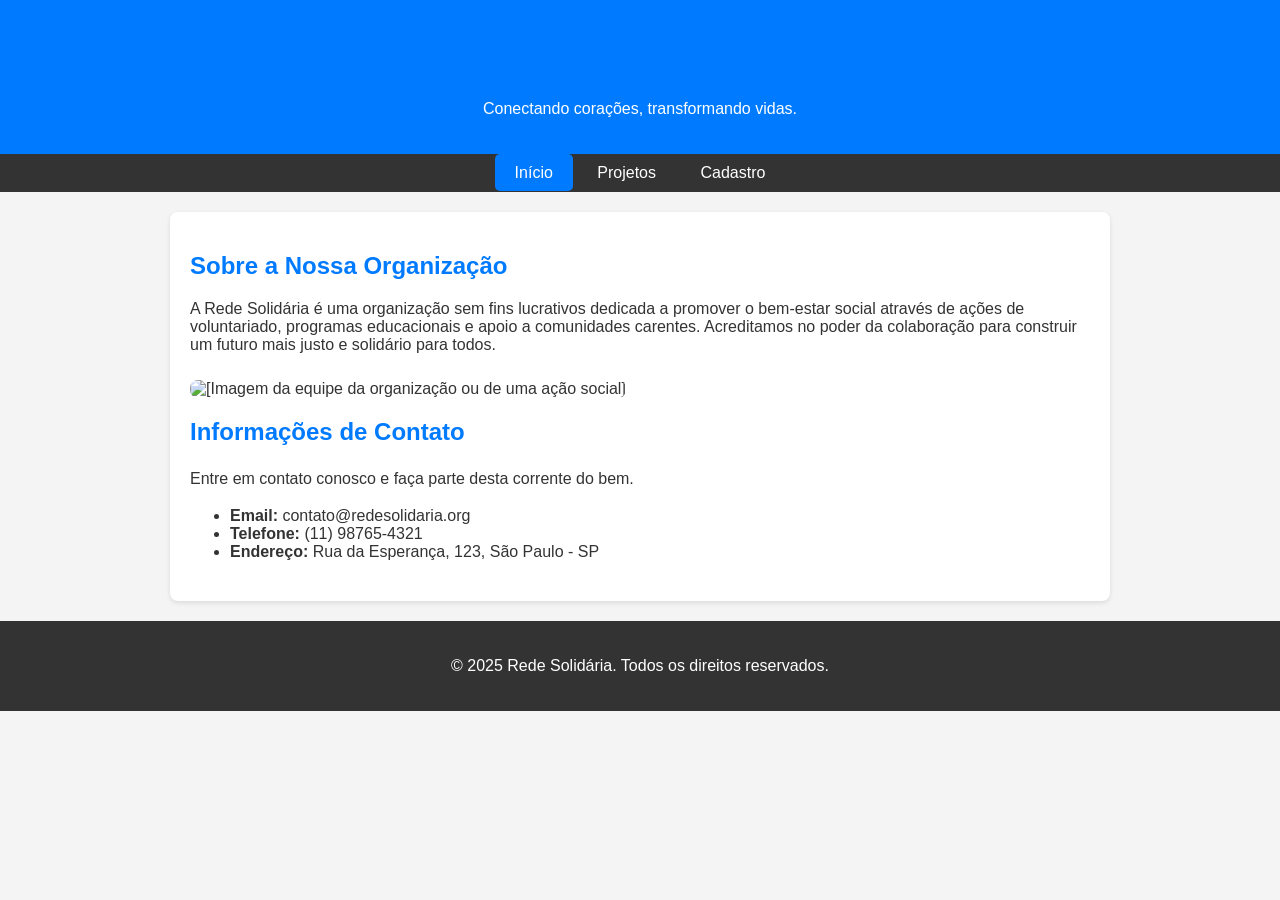
==== index.html @ 72d344cf "Add files via upload" ====
<!DOCTYPE html>
<html lang="pt-BR">
<head>
    <meta charset="UTF-8">
    <meta name="viewport" content="width=device-width, initial-scale=1.0">
    <title>Rede Solidária - Início</title>
    <!-- Estilização interna básica para focar no HTML -->
    <style>
        body {
            font-family: Arial, sans-serif;
            margin: 0;
            background-color: #f4f4f4;
            color: #333;
        }
        header {
            background-color: #007bff;
            color: white;
            padding: 20px;
            text-align: center;
        }
        nav {
            background-color: #333;
            padding: 10px;
            text-align: center;
        }
        nav a {
            color: white;
            padding: 10px 20px;
            text-decoration: none;
            border-radius: 5px;
        }
        nav a:hover, nav a.active {
            background-color: #007bff;
        }
        main {
            max-width: 900px;
            margin: 20px auto;
            padding: 20px;
            background-color: white;
            border-radius: 8px;
            box-shadow: 0 2px 5px rgba(0,0,0,0.1);
        }
        section {
            margin-bottom: 20px;
        }
        h1, h2 {
            color: #007bff;
        }
        img {
            max-width: 100%;
            height: auto;
            border-radius: 8px;
            margin-top: 10px;
        }
        footer {
            text-align: center;
            padding: 20px;
            background-color: #333;
            color: white;
            margin-top: 20px;
        }
        .contact-info p {
            line-height: 1.6;
        }
    </style>
</head>
<body>

    <header>
        <h1>Rede Solidária</h1>
        <p>Conectando corações, transformando vidas.</p>
    </header>

    <nav>
        <a href="index.html" class="active">Início</a>
        <a href="projetos.html">Projetos</a>
        <a href="cadastro.html">Cadastro</a>
    </nav>

    <main>
        <section class="about">
            <h2>Sobre a Nossa Organização</h2>
            <p>A Rede Solidária é uma organização sem fins lucrativos dedicada a promover o bem-estar social através de ações de voluntariado, programas educacionais e apoio a comunidades carentes. Acreditamos no poder da colaboração para construir um futuro mais justo e solidário para todos.</p>
            <img src="imagens/organizacao.jpg" alt="[Imagem da equipe da organização ou de uma ação social]">
            <!-- Lembre-se de adicionar uma imagem na sua pasta 'imagens' com o nome 'organizacao.jpg' -->
        </section>

        <section class="contact-info">
            <h2>Informações de Contato</h2>
            <p>Entre em contato conosco e faça parte desta corrente do bem.</p>
            <ul>
                <li><strong>Email:</strong> contato@redesolidaria.org</li>
                <li><strong>Telefone:</strong> (11) 98765-4321</li>
                <li><strong>Endereço:</strong> Rua da Esperança, 123, São Paulo - SP</li>
            </ul>
        </section>
    </main>

    <footer>
        <p>&copy; 2025 Rede Solidária. Todos os direitos reservados.</p>
    </footer>

</body>
</html>
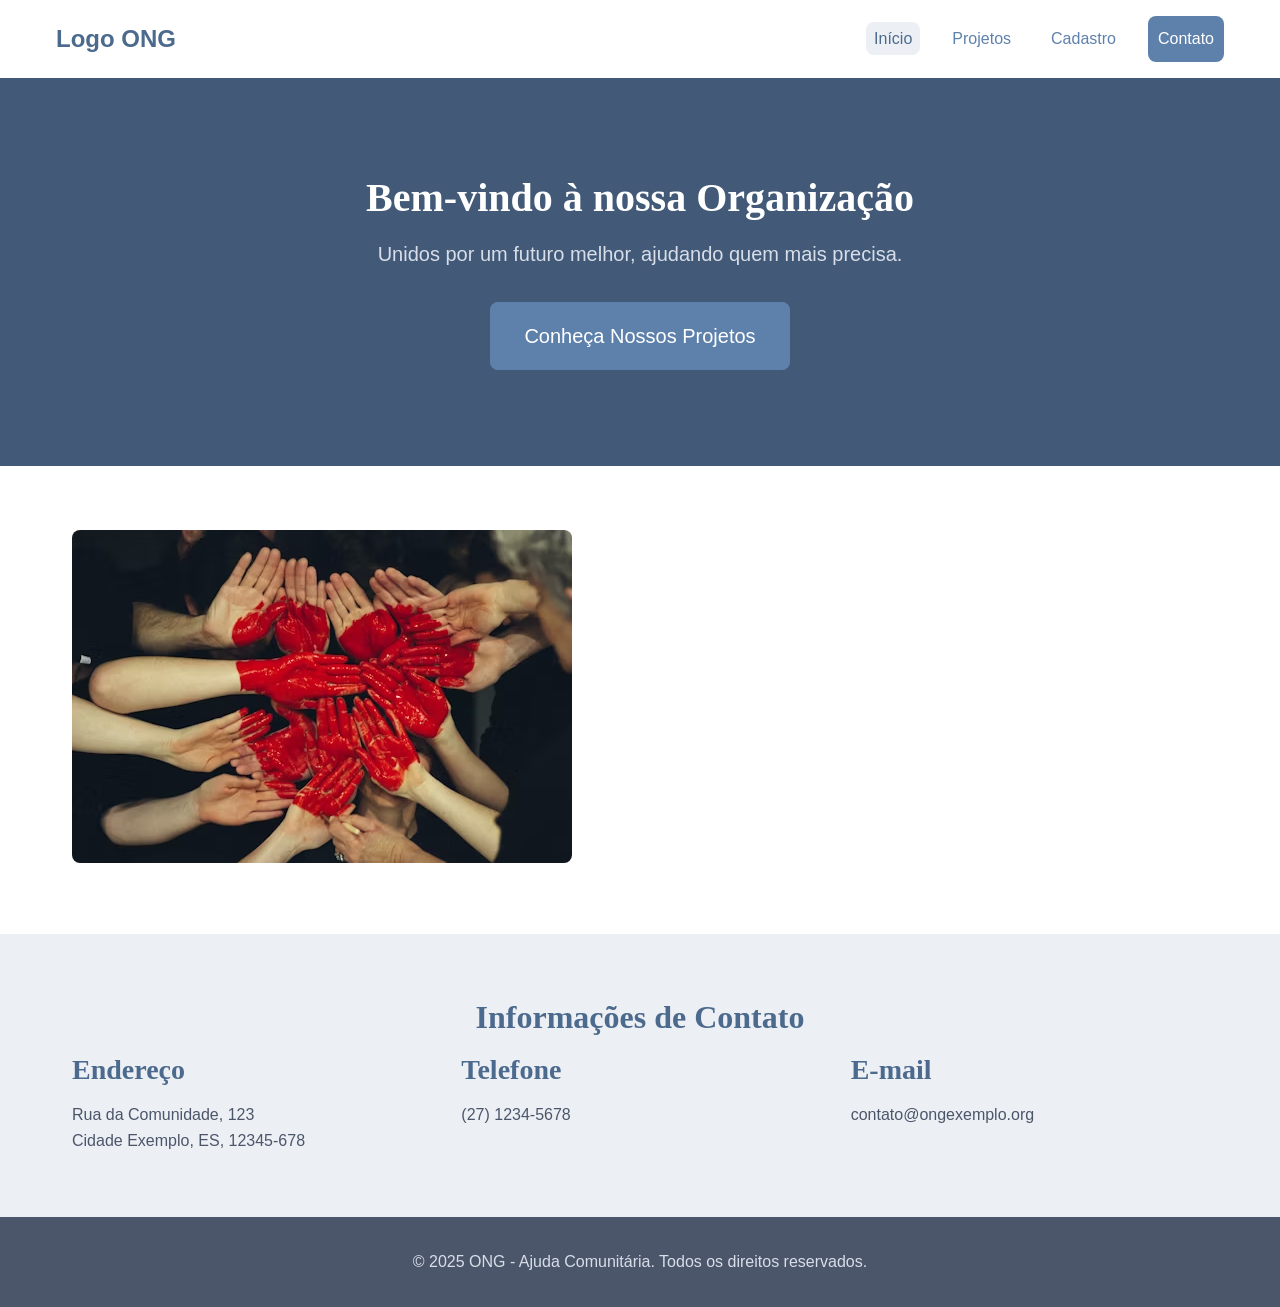
==== commit 93f3643e: "Refactor index.html for new layout and styles Updated the HTML structure and styling for the organiz" ====
--- a/index.html
+++ b/index.html
@@ -3,102 +3,127 @@
 <head>
     <meta charset="UTF-8">
     <meta name="viewport" content="width=device-width, initial-scale=1.0">
-    <title>Rede Solidária - Início</title>
-    <!-- Estilização interna básica para focar no HTML -->
-    <style>
-        body {
-            font-family: Arial, sans-serif;
-            margin: 0;
-            background-color: #f4f4f4;
-            color: #333;
-        }
-        header {
-            background-color: #007bff;
-            color: white;
-            padding: 20px;
-            text-align: center;
-        }
-        nav {
-            background-color: #333;
-            padding: 10px;
-            text-align: center;
-        }
-        nav a {
-            color: white;
-            padding: 10px 20px;
-            text-decoration: none;
-            border-radius: 5px;
-        }
-        nav a:hover, nav a.active {
-            background-color: #007bff;
-        }
-        main {
-            max-width: 900px;
-            margin: 20px auto;
-            padding: 20px;
-            background-color: white;
-            border-radius: 8px;
-            box-shadow: 0 2px 5px rgba(0,0,0,0.1);
-        }
-        section {
-            margin-bottom: 20px;
-        }
-        h1, h2 {
-            color: #007bff;
-        }
-        img {
-            max-width: 100%;
-            height: auto;
-            border-radius: 8px;
-            margin-top: 10px;
-        }
-        footer {
-            text-align: center;
-            padding: 20px;
-            background-color: #333;
-            color: white;
-            margin-top: 20px;
-        }
-        .contact-info p {
-            line-height: 1.6;
-        }
-    </style>
+    <title>ONG - Ajuda Comunitária | Início</title>
+    <!-- Link para o novo arquivo CSS -->
+    <link rel="stylesheet" href="css/style.css">
 </head>
 <body>
+    <!-- 
+      Layout principal usando CSS Grid:
+      O <body> é configurado como um grid de 3 linhas: header, main (flexível), footer.
+    -->
+    <header class="main-header">
+        <div class="container">
+            <a href="index.html" class="logo">Logo ONG</a>
+            
+            <!-- Botão do Menu Hambúrguer (visível no mobile) -->
+            <button class="hamburger-menu" aria-label="Abrir menu">
+                <span></span>
+                <span></span>
+                <span></span>
+            </button>
 
-    <header>
-        <h1>Rede Solidária</h1>
-        <p>Conectando corações, transformando vidas.</p>
+            <!-- Navegação Sofisticada -->
+            <nav class="main-nav">
+                <ul class="nav-links">
+                    <li><a href="index.html" class="active">Início</a></li>
+                    <li class="dropdown">
+                        <a href="projetos.html">Projetos</a>
+                        <!-- Submenu Dropdown -->
+                        <ul class="dropdown-menu">
+                            <li><a href="#voluntariado">Voluntariado</a></li>
+                            <li><a href="#doacoes">Doações</a></li>
+                        </ul>
+                    </li>
+                    <li><a href="cadastro.html">Cadastro</a></li>
+                    <li><a href="#contato" class="btn btn-primary">Contato</a></li>
+                </ul>
+            </nav>
+        </div>
     </header>
 
-    <nav>
-        <a href="index.html" class="active">Início</a>
-        <a href="projetos.html">Projetos</a>
-        <a href="cadastro.html">Cadastro</a>
-    </nav>
-
     <main>
-        <section class="about">
-            <h2>Sobre a Nossa Organização</h2>
-            <p>A Rede Solidária é uma organização sem fins lucrativos dedicada a promover o bem-estar social através de ações de voluntariado, programas educacionais e apoio a comunidades carentes. Acreditamos no poder da colaboração para construir um futuro mais justo e solidário para todos.</p>
-            <img src="imagens/organizacao.jpg" alt="[Imagem da equipe da organização ou de uma ação social]">
-            <!-- Lembre-se de adicionar uma imagem na sua pasta 'imagens' com o nome 'organizacao.jpg' -->
+        <!-- Seção Hero com sistema de grid customizado -->
+        <section class="hero-section text-center">
+            <div class="container">
+                <div class="row">
+                    <!-- Coluna ocupando 10 de 12 espaços, centralizada -->
+                    <div class="col-10 col-offset-1">
+                        <h1>Bem-vindo à nossa Organização</h1>
+                        <p class="lead">Unidos por um futuro melhor, ajudando quem mais precisa.</p>
+                        <a href="projetos.html" class="btn btn-primary btn-lg">Conheça Nossos Projetos</a>
+                    </div>
+                </div>
+            </div>
         </section>
 
-        <section class="contact-info">
-            <h2>Informações de Contato</h2>
-            <p>Entre em contato conosco e faça parte desta corrente do bem.</p>
-            <ul>
-                <li><strong>Email:</strong> contato@redesolidaria.org</li>
-                <li><strong>Telefone:</strong> (11) 98765-4321</li>
-                <li><strong>Endereço:</strong> Rua da Esperança, 123, São Paulo - SP</li>
-            </ul>
+        <!-- Seção "Sobre" com grid de 2 colunas -->
+        <section id="sobre" class="section-padding">
+            <div class="container">
+                <div class="row align-items-center">
+                    <!-- 
+                      Layout responsivo:
+                      - Mobile (padrão): 12 colunas (ocupa a tela toda)
+                      - Desktop (lg): 6 colunas (meia tela)
+                    -->
+                    <div class="col-12 col-lg-6">
+                        <img src="imagens/organizacao.jpg" 
+                             onerror="this.src='https://placehold.co/600x400'" 
+                             alt="Equipe da organização em um evento comunitário" class="img-fluid rounded-corners">
+                    </div>
+                </div>
+            </div>
         </section>
+
+        <!-- Seção de Contato -->
+        <section id="contato" class="section-padding bg-light">
+            <div class="container">
+                <h2 class="text-center">Informações de Contato</h2>
+                <div class="row">
+                    <div class="col-12 col-md-6 col-lg-4">
+                        <div class="contact-info-item">
+                            <h3>Endereço</h3>
+                            <p>Rua da Comunidade, 123<br>Cidade Exemplo, ES, 12345-678</p>
+                        </div>
+                    </div>
+                    <div class="col-12 col-md-6 col-lg-4">
+                        <div class="contact-info-item">
+                            <h3>Telefone</h3>
+                            <p>(27) 1234-5678</p>
+                        </div>
+                    </div>
+                    <div class="col-12 col-lg-4">
+                        <div class="contact-info-item">
+                            <h3>E-mail</h3>
+                            <p>contato@ongexemplo.org</p>
+                        </div>
+                    </div>
+                </div>
+            </div>
+        </section>
+        
+        <!-- Exemplo de Componente de Feedback (Modal) - (controlado via JS, não implementado) -->
+        <!-- 
+        <div class="modal-backdrop">
+            <div class="modal">
+                <h3>Título do Modal</h3>
+                <p>Este é um componente de modal para feedback.</p>
+                <button class="btn btn-secondary">Fechar</button>
+            </div>
+        </div>
+        -->
+
     </main>
 
-    <footer>
-        <p>&copy; 2025 Rede Solidária. Todos os direitos reservados.</p>
+    <footer class="main-footer">
+        <div class="container">
+            <p>&copy; 2025 ONG - Ajuda Comunitária. Todos os direitos reservados.</p>
+        </div>
     </footer>
 
+    <!-- Script de Máscaras e Menu (Atualizado) -->
+    <script src="js/main.js"></script>
 </body>
 </html>
+
+
--- a/css/style.css
+++ b/css/style.css
@@ -0,0 +1,589 @@
+/* --- 0. Root / Variáveis CSS --- */
+/* Definimos cores, fontes e espaçamentos aqui para reutilização */
+:root {
+    --color-primary: #5E81AC; /* Azul */
+    --color-primary-dark: #4C6A8D;
+    --color-secondary: #8FBCBB; /* Verde Água */
+    --color-text: #4C566A; /* Cinza Escuro */
+    --color-text-light: #D8DEE9; /* Cinza Claro */
+    --color-bg: #FFFFFF;
+    --color-bg-light: #ECEFF4; /* Cinza de Fundo */
+    --color-border: #E5E9F0;
+    --color-success: #A3BE8C; /* Verde */
+    --color-danger: #BF616A; /* Vermelho */
+    --color-info: #88C0D0; /* Azul Claro */
+
+    --font-family-base: 'Inter', -apple-system, BlinkMacSystemFont, "Segoe UI", Roboto, "Helvetica Neue", Arial, sans-serif;
+    --font-family-heading: 'Roboto Slab', serif; /* Exemplo de outra fonte para títulos */
+
+    --spacing-base: 1rem; /* 16px */
+    --border-radius: 8px;
+    --box-shadow: 0 4px 12px rgba(0,0,0,0.05);
+}
+
+/* --- 1. Base, Reset e Helpers --- */
+*,
+*::before,
+*::after {
+    box-sizing: border-box;
+    margin: 0;
+    padding: 0;
+}
+
+body {
+    font-family: var(--font-family-base);
+    color: var(--color-text);
+    background-color: var(--color-bg);
+    line-height: 1.6;
+    
+    /* REQUISITO: Implementar leiaute principal usando CSS grid
+      Isso força o footer a ficar no final, mesmo em páginas com pouco conteúdo.
+    */
+    display: grid;
+    grid-template-rows: auto 1fr auto; /* Header, Main (flexível), Footer */
+    min-height: 100vh;
+}
+
+a {
+    color: var(--color-primary);
+    text-decoration: none;
+    transition: color 0.3s ease;
+}
+
+a:hover {
+    color: var(--color-primary-dark);
+    text-decoration: underline;
+}
+
+img {
+    max-width: 100%;
+    height: auto;
+}
+
+/* Classes utilitárias (Helpers) */
+.img-fluid {
+    max-width: 100%;
+    height: auto;
+}
+.rounded-corners {
+    border-radius: var(--border-radius);
+}
+.text-center {
+    text-align: center;
+}
+.lead {
+    font-size: 1.25rem;
+    font-weight: 300;
+}
+.bg-light {
+    background-color: var(--color-bg-light);
+}
+.section-padding {
+    padding: calc(var(--spacing-base) * 4) 0;
+}
+
+/* --- 2. Tipografia --- */
+h1, h2, h3, h4, h5, h6 {
+    font-family: var(--font-family-heading);
+    color: var(--color-primary-dark);
+    margin-bottom: var(--spacing-base);
+    line-height: 1.2;
+}
+h1 { font-size: 2.5rem; }
+h2 { font-size: 2rem; }
+h3 { font-size: 1.75rem; }
+
+/* --- 3. Layout: Grid Customizado (12 Colunas) e Container --- */
+/* REQUISITO: Desenvolver sistema de grid customizado (12 colunas) */
+
+.container {
+    width: 100%;
+    max-width: 1200px;
+    margin-left: auto;
+    margin-right: auto;
+    padding-left: var(--spacing-base);
+    padding-right: var(--spacing-base);
+}
+
+.row {
+    /* REQUISITO: Utilizar flexbox para componentes internos */
+    display: flex;
+    flex-wrap: wrap;
+    /* Remove o espaçamento negativo se não estiver usando gutters negativos */
+    /* margin-left: -var(--spacing-base); */
+    /* margin-right: -var(--spacing-base); */
+}
+
+/* Define todas as colunas para ter espaçamento */
+[class*="col-"] {
+    width: 100%;
+    padding-left: var(--spacing-base);
+    padding-right: var(--spacing-base);
+}
+
+/* Gera as 12 colunas (mobile-first, padrão é 12) */
+.col-1 { width: calc(100% / 12 * 1); }
+.col-2 { width: calc(100% / 12 * 2); }
+.col-3 { width: calc(100% / 12 * 3); }
+.col-4 { width: calc(100% / 12 * 4); }
+.col-5 { width: calc(100% / 12 * 5); }
+.col-6 { width: calc(100% / 12 * 6); }
+.col-7 { width: calc(100% / 12 * 7); }
+.col-8 { width: calc(100% / 12 * 8); }
+.col-9 { width: calc(100% / 12 * 9); }
+.col-10 { width: calc(100% / 12 * 10); }
+.col-11 { width: calc(100% / 12 * 11); }
+.col-12 { width: 100%; }
+
+/* Offsets */
+.col-offset-1 { margin-left: calc(100% / 12 * 1); }
+.col-offset-2 { margin-left: calc(100% / 12 * 2); }
+
+
+/* --- 4. Breakpoints Responsivos (5 Pontos) --- */
+/* REQUISITO: Criar no mínimo 5 breakpoints responsivos */
+
+/* Breakpoint 1: sm (Small) - 576px */
+@media (min-width: 576px) {
+    /* Gera classes .col-sm-* */
+    .col-sm-1 { width: calc(100% / 12 * 1); }
+    .col-sm-2 { width: calc(100% / 12 * 2); }
+    .col-sm-3 { width: calc(100% / 12 * 3); }
+    .col-sm-4 { width: calc(100% / 12 * 4); }
+    .col-sm-5 { width: calc(100% / 12 * 5); }
+    .col-sm-6 { width: calc(100% / 12 * 6); }
+    .col-sm-7 { width: calc(100% / 12 * 7); }
+    .col-sm-8 { width: calc(100% / 12 * 8); }
+    .col-sm-9 { width: calc(100% / 12 * 9); }
+    .col-sm-10 { width: calc(100% / 12 * 10); }
+    .col-sm-11 { width: calc(100% / 12 * 11); }
+    .col-sm-12 { width: 100%; }
+}
+
+/* Breakpoint 2: md (Medium) - 768px */
+@media (min-width: 768px) {
+    /* Gera classes .col-md-* */
+    .col-md-1 { width: calc(100% / 12 * 1); }
+    .col-md-2 { width: calc(100% / 12 * 2); }
+    .col-md-3 { width: calc(100% / 12 * 3); }
+    .col-md-4 { width: calc(100% / 12 * 4); }
+    .col-md-5 { width: calc(100% / 12 * 5); }
+    .col-md-6 { width: calc(100% / 12 * 6); }
+    .col-md-7 { width: calc(100% / 12 * 7); }
+    .col-md-8 { width: calc(100% / 12 * 8); }
+    .col-md-9 { width: calc(100% / 12 * 9); }
+    .col-md-10 { width: calc(100% / 12 * 10); }
+    .col-md-11 { width: calc(100% / 12 * 11); }
+    .col-md-12 { width: 100%; }
+    .col-offset-md-1 { margin-left: calc(100% / 12 * 1); }
+}
+
+/* Breakpoint 3: lg (Large) - 992px */
+@media (min-width: 992px) {
+    /* Gera classes .col-lg-* */
+    .col-lg-1 { width: calc(100% / 12 * 1); }
+    .col-lg-2 { width: calc(100% / 12 * 2); }
+    .col-lg-3 { width: calc(100% / 12 * 3); }
+    .col-lg-4 { width: calc(100% / 12 * 4); }
+    .col-lg-5 { width: calc(100% / 12 * 5); }
+    .col-lg-6 { width: calc(100% / 12 * 6); }
+    .col-lg-7 { width: calc(100% / 12 * 7); }
+    .col-lg-8 { width: calc(100% / 12 * 8); }
+    .col-lg-9 { width: calc(100% / 12 * 9); }
+    .col-lg-10 { width: calc(100% / 12 * 10); }
+    .col-lg-11 { width: calc(100% / 12 * 11); }
+    .col-lg-12 { width: 100%; }
+    .col-offset-lg-2 { margin-left: calc(100% / 12 * 2); }
+}
+
+/* Breakpoint 4: xl (Extra Large) - 1200px */
+@media (min-width: 1200px) {
+    /* (Classes .col-xl-* podem ser adicionadas aqui se necessário) */
+}
+
+/* Breakpoint 5: xxl (Extra Extra Large) - 1400px */
+@media (min-width: 1400px) {
+    /* (Classes .col-xxl-* podem ser adicionadas aqui se necessário) */
+}
+
+
+/* --- 5. Componentes: Header e Navegação --- */
+/* REQUISITO: Navegação Sofisticada e Menu Hambúrguer */
+
+.main-header {
+    background-color: var(--color-bg);
+    padding: var(--spacing-base) 0;
+    box-shadow: 0 2px 4px rgba(0,0,0,0.05);
+}
+.main-header .container {
+    display: flex;
+    justify-content: space-between;
+    align-items: center;
+}
+
+.logo {
+    font-size: 1.5rem;
+    font-weight: bold;
+    color: var(--color-primary-dark);
+    text-decoration: none;
+}
+.logo:hover {
+    text-decoration: none;
+}
+
+.nav-links {
+    display: flex;
+    list-style: none;
+    align-items: center;
+}
+.nav-links li {
+    position: relative; /* Para o dropdown */
+    margin-left: calc(var(--spacing-base) * 1.5);
+}
+.nav-links a {
+    text-decoration: none;
+    font-weight: 500;
+    padding: 0.5rem;
+    border-radius: var(--border-radius);
+}
+.nav-links a.active,
+.nav-links a:hover {
+    background-color: var(--color-bg-light);
+    color: var(--color-primary-dark);
+    text-decoration: none;
+}
+.nav-links .btn { /* Estilo para o botão "Contato" no menu */
+    text-decoration: none;
+}
+
+/* Menu Dropdown */
+.dropdown-menu {
+    display: none; /* Escondido por padrão */
+    position: absolute;
+    top: 100%;
+    left: 0;
+    background-color: var(--color-bg);
+    box-shadow: var(--box-shadow);
+    border-radius: var(--border-radius);
+    padding: 0.5rem 0;
+    list-style: none;
+    min-width: 180px;
+    z-index: 1000;
+}
+.dropdown:hover .dropdown-menu {
+    display: block; /* Aparece no hover */
+}
+.dropdown-menu li {
+    margin: 0;
+}
+.dropdown-menu a {
+    display: block;
+    padding: 0.5rem 1rem;
+    width: 100%;
+}
+
+/* Menu Hambúrguer (Mobile) */
+.hamburger-menu {
+    display: none; /* Escondido no desktop */
+    background: none;
+    border: none;
+    cursor: pointer;
+    padding: 0.5rem;
+}
+.hamburger-menu span {
+    display: block;
+    width: 25px;
+    height: 3px;
+    background-color: var(--color-primary-dark);
+    margin: 5px 0;
+    transition: all 0.3s ease;
+}
+
+/* Footer */
+.main-footer {
+    background-color: var(--color-text);
+    color: var(--color-text-light);
+    padding: calc(var(--spacing-base) * 2) 0;
+    text-align: center;
+}
+
+/* Estilos de Seção (Hero, Título da Página) */
+.hero-section {
+    background-color: var(--color-primary);
+    color: white;
+    padding: calc(var(--spacing-base) * 6) 0;
+    background-image: linear-gradient(rgba(0,0,0,0.3), rgba(0,0,0,0.3)), url('https://placehold.co/1920x600/5e81ac/ffffff?text=Hero+Background');
+    background-size: cover;
+    background-position: center;
+}
+.hero-section h1 {
+    color: white;
+}
+.hero-section .lead {
+    color: var(--color-text-light);
+    margin-bottom: calc(var(--spacing-base) * 2);
+}
+
+.page-title-section {
+    padding: calc(var(--spacing-base) * 3) 0;
+    background-color: var(--color-bg-light);
+}
+
+/* --- 6. Componentes: Botões --- */
+/* REQUISITO: Botões com estados visuais (hover, focus, active, disabled) */
+
+.btn {
+    display: inline-block;
+    font-weight: 500;
+    text-align: center;
+    vertical-align: middle;
+    cursor: pointer;
+    border: 2px solid transparent;
+    padding: 0.75rem 1.5rem;
+    font-size: 1rem;
+    border-radius: var(--border-radius);
+    transition: all 0.3s ease;
+    text-decoration: none;
+}
+
+/* Botão Primário */
+.btn-primary {
+    background-color: var(--color-primary);
+    color: white;
+}
+/* :hover */
+.btn-primary:hover {
+    background-color: var(--color-primary-dark);
+    color: white;
+    text-decoration: none;
+}
+/* :focus (para acessibilidade) */
+.btn-primary:focus {
+    box-shadow: 0 0 0 3px rgba(94, 129, 172, 0.5);
+    outline: none;
+}
+/* :active (clicado) */
+.btn-primary:active {
+    transform: translateY(1px);
+}
+
+/* Botão Outline */
+.btn-outline {
+    background-color: transparent;
+    color: var(--color-primary);
+    border-color: var(--color-primary);
+}
+.btn-outline:hover {
+    background-color: var(--color-primary);
+    color: white;
+    text-decoration: none;
+}
+
+/* Tamanhos de Botão */
+.btn-lg {
+    padding: 1rem 2rem;
+    font-size: 1.25rem;
+}
+
+/* :disabled */
+.btn:disabled,
+.btn[disabled] {
+    background-color: var(--color-border);
+    border-color: var(--color-border);
+    color: var(--color-text);
+    opacity: 0.6;
+    cursor: not-allowed;
+    transform: none;
+}
+
+
+/* --- 7. Componentes: Cards --- */
+/* REQUISITO: Desenvolver sistema de cards responsivos para projetos */
+
+.card {
+    background-color: var(--color-bg);
+    border: 1px solid var(--color-border);
+    border-radius: var(--border-radius);
+    box-shadow: var(--box-shadow);
+    margin-bottom: calc(var(--spacing-base) * 2);
+    overflow: hidden; /* Garante que a imagem arredondada funcione */
+    
+    /* Usando Flexbox para layout interno do card */
+    display: flex;
+    flex-direction: column;
+    height: 100%; /* Para alinhar cards na mesma linha */
+}
+.card-img-top {
+    width: 100%;
+    height: 200px;
+    object-fit: cover;
+}
+.card-body {
+    padding: calc(var(--spacing-base) * 1.5);
+    display: flex;
+    flex-direction: column;
+    flex-grow: 1; /* Faz o body crescer para preencher o espaço */
+}
+.card-title {
+    margin-bottom: calc(var(--spacing-base) * 0.5);
+}
+.card-text {
+    flex-grow: 1; /* Empurra o botão para baixo */
+    margin-bottom: var(--spacing-base);
+}
+.card-body .btn {
+    margin-top: auto; /* Alinha o botão no final do card */
+}
+
+/* --- 8. Componentes: Formulários --- */
+/* REQUISITO: Implementar formulários estilizados com validação visual */
+
+.styled-form fieldset {
+    border: 1px solid var(--color-border);
+    padding: calc(var(--spacing-base) * 1.5);
+    border-radius: var(--border-radius);
+    margin-bottom: calc(var(--spacing-base) * 1.5);
+}
+.styled-form legend {
+    font-family: var(--font-family-heading);
+    font-size: 1.25rem;
+    padding: 0 0.5rem;
+    color: var(--color-primary-dark);
+}
+
+.form-group {
+    margin-bottom: var(--spacing-base);
+}
+.form-group label {
+    display: block;
+    font-weight: 500;
+    margin-bottom: 0.5rem;
+}
+.form-control {
+    display: block;
+    width: 100%;
+    padding: 0.75rem;
+    font-size: 1rem;
+    font-family: var(--font-family-base);
+    border: 2px solid var(--color-border);
+    border-radius: var(--border-radius);
+    transition: border-color 0.3s ease, box-shadow 0.3s ease;
+}
+.form-control:focus {
+    outline: none;
+    border-color: var(--color-primary);
+    box-shadow: 0 0 0 3px rgba(94, 129, 172, 0.3);
+}
+
+/* Validação Visual */
+/* Estilo quando o campo é válido (e foi mexido) */
+.form-control:valid:not(:placeholder-shown) {
+    border-color: var(--color-success);
+}
+/* Estilo quando o campo é inválido (e foi mexido) */
+.form-control:invalid:not(:placeholder-shown):not(:focus) {
+    border-color: var(--color-danger);
+}
+
+.form-actions {
+    margin-top: calc(var(--spacing-base) * 2);
+    display: flex;
+    gap: var(--spacing-base);
+}
+
+/* --- 9. Componentes: Badges & Feedback --- */
+/* REQUISITO: Sistema de badges e componentes de feedback (alerts) */
+
+.badge {
+    display: inline-block;
+    padding: 0.25em 0.6em;
+    font-size: 0.75rem;
+    font-weight: 700;
+    border-radius: 20px;
+    background-color: var(--color-primary);
+    color: white;
+    margin-right: 0.5rem;
+    margin-bottom: 0.5rem;
+}
+.badge-secondary {
+    background-color: var(--color-secondary);
+    color: var(--color-text);
+}
+
+/* Alertas */
+.alert {
+    padding: 1.5rem;
+    border: 1px solid transparent;
+    border-radius: var(--border-radius);
+    margin-bottom: var(--spacing-base) * 2;
+}
+.alert-info {
+    color: #0c5460;
+    background-color: #d1ecf1;
+    border-color: var(--color-info);
+}
+.alert-info strong {
+    color: #0a434d;
+}
+
+/* --- Responsividade da Navegação (Mobile) --- */
+/* Este é o último breakpoint, aplicado à navegação */
+
+@media (max-width: 991px) { /* Ponto de quebra antes do breakpoint 'lg' */
+    
+    .hamburger-menu {
+        display: block; /* Mostra o botão hambúrguer */
+    }
+
+    .main-nav {
+        /* Esconde o menu de links */
+        position: absolute;
+        top: 100%;
+        left: 0;
+        width: 100%;
+        background-color: var(--color-bg);
+        box-shadow: var(--box-shadow);
+        
+        /* Controla o "abrir/fechar" */
+        max-height: 0;
+        overflow: hidden;
+        transition: max-height 0.4s ease-out;
+    }
+    
+    /* Classe .active adicionada via JS */
+    .main-nav.active {
+        max-height: 500px; /* Altura suficiente para os links */
+    }
+
+    .nav-links {
+        flex-direction: column;
+        align-items: flex-start;
+        padding: var(--spacing-base);
+    }
+    .nav-links li {
+        margin: 0;
+        width: 100%;
+    }
+    .nav-links a {
+        display: block;
+        padding: 1rem;
+        width: 100%;
+    }
+    
+    /* Dropdown no mobile */
+    .dropdown-menu {
+        position: static;
+        display: block; /* Sempre visível quando o pai está */
+        background: none;
+        box-shadow: none;
+        border-radius: 0;
+        padding-left: var(--spacing-base); /* Indentação */
+        max-height: 0;
+        overflow: hidden;
+        transition: max-height 0.3s ease;
+    }
+    /* Mostra o dropdown quando o pai (li.dropdown) é clicado/hover */
+    .dropdown:hover .dropdown-menu {
+        max-height: 200px; /* Mostra o submenu */
+    }
+}
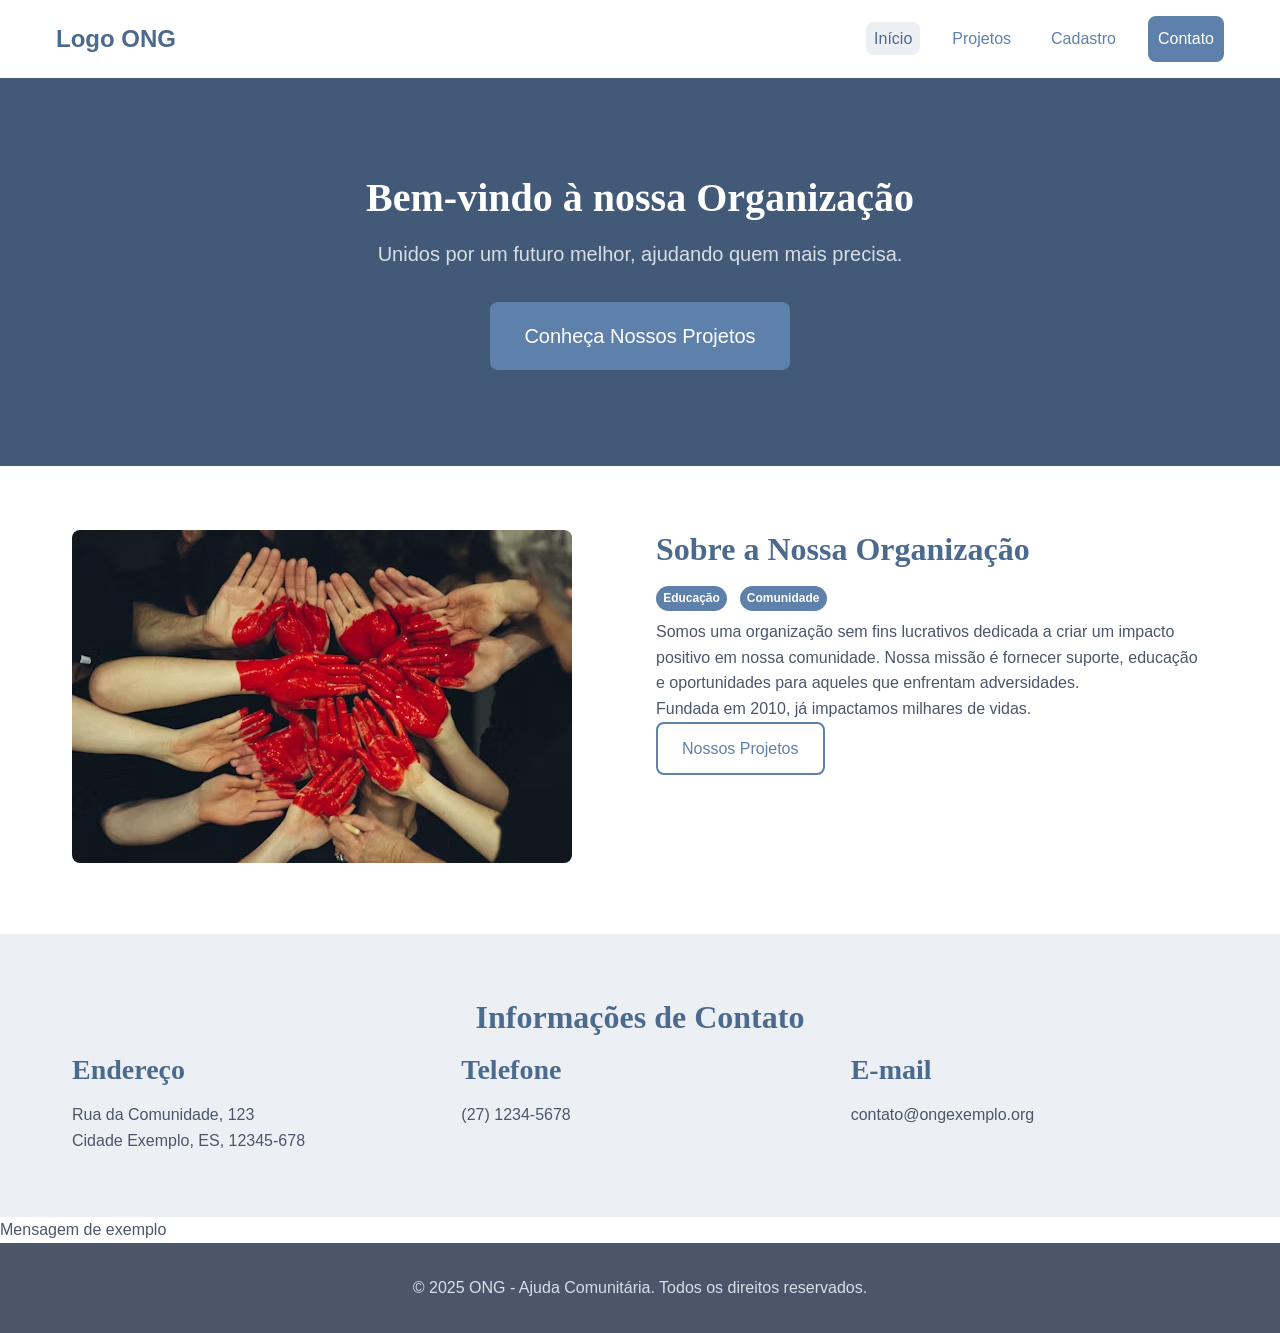
==== commit 96effe44: "Fix missing content and update navigation links Added missing text in the 'Sobre' section and update" ====
--- a/index.html
+++ b/index.html
@@ -8,10 +8,6 @@
     <link rel="stylesheet" href="css/style.css">
 </head>
 <body>
-    <!-- 
-      Layout principal usando CSS Grid:
-      O <body> é configurado como um grid de 3 linhas: header, main (flexível), footer.
-    -->
     <header class="main-header">
         <div class="container">
             <a href="index.html" class="logo">Logo ONG</a>
@@ -31,18 +27,25 @@
                         <a href="projetos.html">Projetos</a>
                         <!-- Submenu Dropdown -->
                         <ul class="dropdown-menu">
-                            <li><a href="#voluntariado">Voluntariado</a></li>
-                            <li><a href="#doacoes">Doações</a></li>
+                            <!-- (ENTREGA III) Caminho corrigido para o SPA -->
+                            <li><a href="projetos.html#voluntariado">Voluntariado</a></li>
+                            <li><a href="projetos.html#doacoes">Doações</a></li>
                         </ul>
                     </li>
                     <li><a href="cadastro.html">Cadastro</a></li>
+                    <!-- (ENTREGA III) Link de âncora corrigido -->
                     <li><a href="#contato" class="btn btn-primary">Contato</a></li>
                 </ul>
             </nav>
         </div>
     </header>
 
-    <main>
+    <!-- 
+      (ENTREGA III) 
+      O 'id="page-content"' é o alvo do nosso SPA. 
+      O conteúdo das outras páginas será carregado aqui.
+    -->
+    <main id="page-content">
         <!-- Seção Hero com sistema de grid customizado -->
         <section class="hero-section text-center">
             <div class="container">
@@ -61,15 +64,19 @@
         <section id="sobre" class="section-padding">
             <div class="container">
                 <div class="row align-items-center">
-                    <!-- 
-                      Layout responsivo:
-                      - Mobile (padrão): 12 colunas (ocupa a tela toda)
-                      - Desktop (lg): 6 colunas (meia tela)
-                    -->
                     <div class="col-12 col-lg-6">
                         <img src="imagens/organizacao.jpg" 
                              onerror="this.src='https://placehold.co/600x400'" 
                              alt="Equipe da organização em um evento comunitário" class="img-fluid rounded-corners">
+                    </div>
+                    <!-- (CORRIGIDO) Adicionado o texto que estava faltando -->
+                    <div class="col-12 col-lg-6">
+                        <h2>Sobre a Nossa Organização</h2>
+                        <span class="badge">Educação</span>
+                        <span class="badge">Comunidade</span>
+                        <p>Somos uma organização sem fins lucrativos dedicada a criar um impacto positivo em nossa comunidade. Nossa missão é fornecer suporte, educação e oportunidades para aqueles que enfrentam adversidades.</p>
+                        <p>Fundada em 2010, já impactamos milhares de vidas.</p>
+                        <a href="projetos.html" class="btn btn-outline">Nossos Projetos</a>
                     </div>
                 </div>
             </div>
@@ -101,19 +108,12 @@
                 </div>
             </div>
         </section>
-        
-        <!-- Exemplo de Componente de Feedback (Modal) - (controlado via JS, não implementado) -->
-        <!-- 
-        <div class="modal-backdrop">
-            <div class="modal">
-                <h3>Título do Modal</h3>
-                <p>Este é um componente de modal para feedback.</p>
-                <button class="btn btn-secondary">Fechar</button>
-            </div>
-        </div>
-        -->
+    </main>
 
-    </main>
+    <!-- (ENTREGA III) Componente de Toast/Notificação para feedback do formulário -->
+    <div id="toast" class="toast">
+        <span id="toast-message">Mensagem de exemplo</span>
+    </div>
 
     <footer class="main-footer">
         <div class="container">
@@ -125,5 +125,3 @@
     <script src="js/main.js"></script>
 </body>
 </html>
-
-
